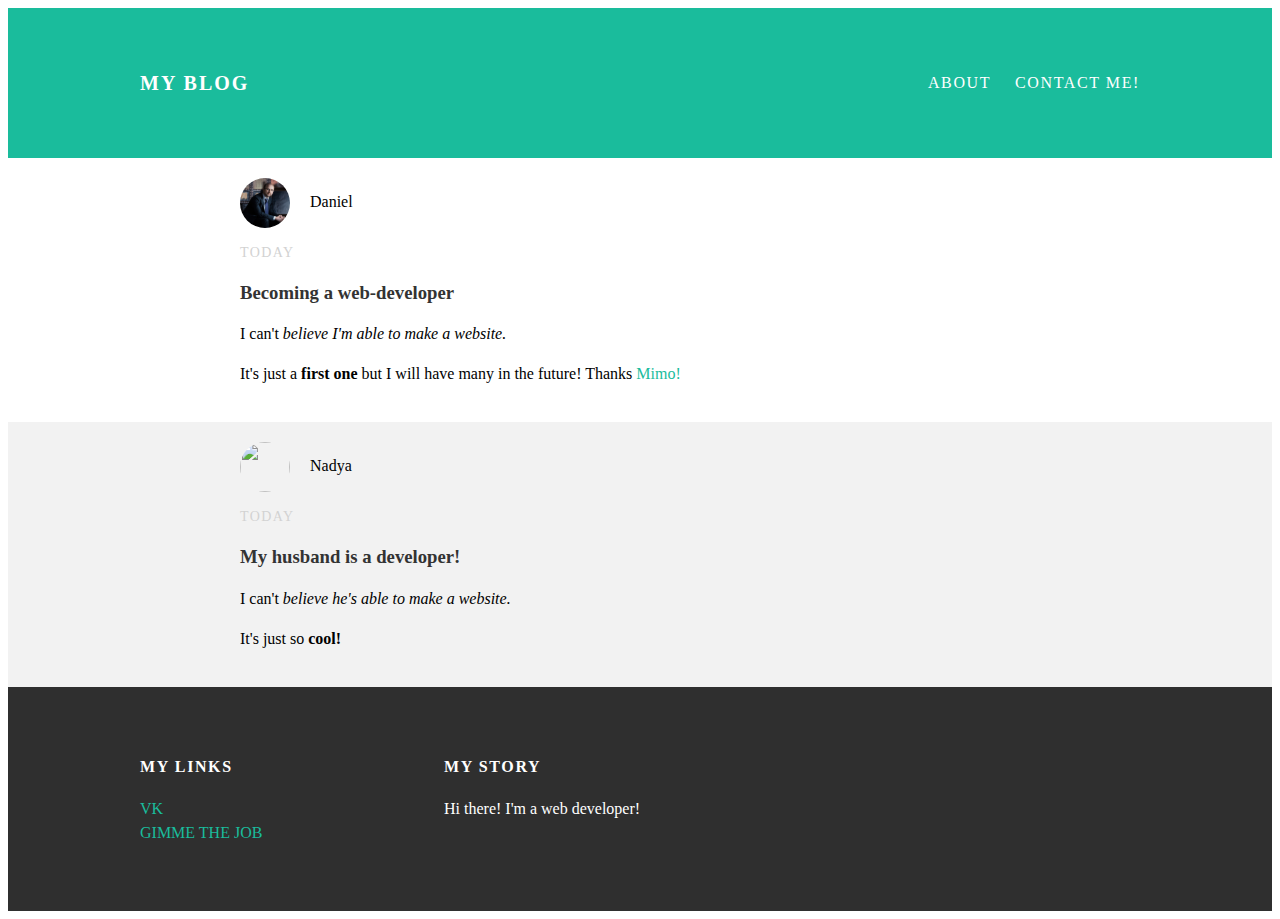
==== index.html @ 868a5e72 "Add files via upload" ====
<!DOCTYPE html>
<html>
  <head>
    <title>My title</title>
    <link rel="stylesheet" type="text/css" href="styles.css">
  </head>
  <body>
    <div id="header">
      <div class="container">
        <a id="header-title" href="index.html">My Blog</a>
        <ul id="header-nav">
          <li><a href="about.html">About</a></li>

          <li><a <a href="mailto:vanovd@gmail.com?subject=feedback">Contact me!</a></li>
        </ul>
      </div>
    </div>
    <div id="content">
      <div class="post-container">
        <div class="post">
          <DIV class="post-author">
            <img src="me.png">
            <span>Daniel</span>
          </div>
          <p class="post-date">Today</p>
          <h3 class="post-title">Becoming a web-developer</h3>
          <div class="post-content">
            <p> I can't <em>believe I'm able to make a website.</em> </p>
            <p> It's just a <strong>first one </strong>
              but I will have many in the future! Thanks <a href=https://getmimo.com>Mimo! </a> </p>
          </div>
        </div>
      </div>
      <div class="post-container">
          <div class="post">
            <DIV class="post-author">
              <img src="g">
              <span>Nadya</span>
            </div>
            <p class="post-date">Today</p>
            <h3 class="post-title">My husband is a developer!</h3>
            <div class="post-content">
              <p> I can't <em>believe he's able to make a website.</em> </p>
              <p> It's just so <strong> cool! </strong>
            </div>
          </div>
      </div>
    </div>
    <div id="footer">
      <div class="container">
        <div class="column">
          <h4>My links</h4>
          <p>
            <a href="http://vk.com/ivanovdan/">VK</a>
            <br>
            <a href="http://hh.ru">GIMME THE JOB</a>
          </p>
        </div>
        <div class="column">
          <h4>My story</h4>
          <p>Hi there! I'm a web developer!</p>
        </div>
      </div>
    </div>
  </body>
</html>
---- styles.css ----
@ import url(http://fonts.googleapis.com/css?family=Montserrat:400,700);
body {
  color: #555;
  margin: 0;
  font-family: 'Montserrat', sans-serif;
}
#header {
  background-color: #1abc9c;
  height: 150px;
  line-height: 150px
}
#header a {
  color: white;
  text-decoration: none;
  text-transform: uppercase;
  letter-spacing: 0.1em;
}
#header a:hover {
  color: #222;
}
#header-title {
  display: block;
  float: left;
  font-size: 20px;
  font-weight: bold;
}
#header-nav {
  display: block;
  float: right;
  margin-top: 0;
}
#header-nav li {
  display: inline;
  padding-left: 20px;
}
.container {
  max-width: 1000px;
  margin: 0 auto;
}
#footer {
  background-color: #2f2f2f;
  padding: 50px 0;
}
.column {
  min-width: 300px;
  display: inline-block;
  vertical-align: top;
}
#footer h4 {
  color: white;
  text-transform: uppercase;
  letter-spacing: 0.1em;
}
#footer p {
  color: white;
}
a {
  color: #1abc9c;
  text-decoration: none;
}
a:hover {
  color: #f6a623;
}
.post, .about   {
  max-width: 800px;
  margin: 0 auto;
  padding: 20px 0;
}
.post-author img {
  width: 50px;
  height: 50px;
  vertical-align: middle;
  border-radius: 50%;
}
.about-author img {
  border-radius: 50%;
}
.post-author span {
  margin-left: 16px;
}
.post-date {
  color: #D2D2D2;

  font-size: 14px;
  font-weight: bold:400;
  text-transform: uppercase;
  letter-spacing: 0.1em;
}
h1, h2, h3, h4 {
  color: #333;
}
p {
  line-height: 1.5;
}
.about {
  text-align:center;
}
.post-container:nth-child(even) {
  background-color: #f2f2f2;
}
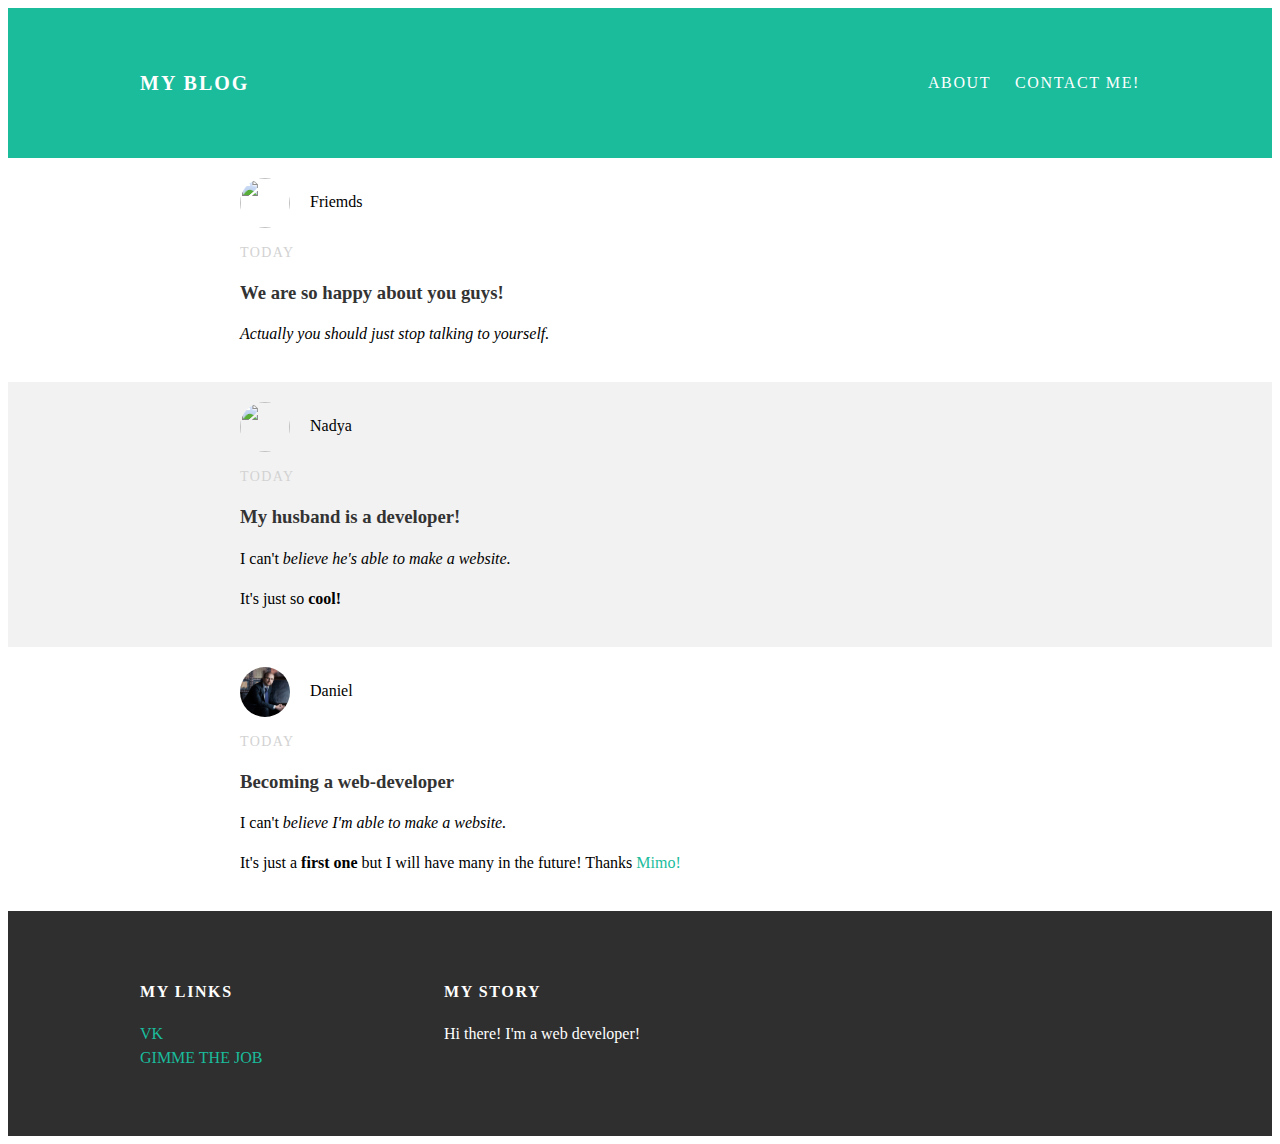
==== commit 78e62a46: "Update index.html" ====
--- a/index.html
+++ b/index.html
@@ -16,20 +16,19 @@
       </div>
     </div>
     <div id="content">
-      <div class="post-container">
-        <div class="post">
-          <DIV class="post-author">
-            <img src="me.png">
-            <span>Daniel</span>
+       <div class="post-container">
+          <div class="post">
+            <DIV class="post-author">
+              <img src="">
+              <span>Friemds</span>
+            </div>
+            <p class="post-date">Today</p>
+            <h3 class="post-title">We are so happy about you guys!</h3>
+            <div class="post-content">
+              <p> <em> Actually you should just stop talking to yourself.</em> </p>
+         
+            </div>
           </div>
-          <p class="post-date">Today</p>
-          <h3 class="post-title">Becoming a web-developer</h3>
-          <div class="post-content">
-            <p> I can't <em>believe I'm able to make a website.</em> </p>
-            <p> It's just a <strong>first one </strong>
-              but I will have many in the future! Thanks <a href=https://getmimo.com>Mimo! </a> </p>
-          </div>
-        </div>
       </div>
       <div class="post-container">
           <div class="post">
@@ -44,6 +43,21 @@
               <p> It's just so <strong> cool! </strong>
             </div>
           </div>
+      </div>
+       <div class="post-container">
+        <div class="post">
+          <DIV class="post-author">
+            <img src="me.png">
+            <span>Daniel</span>
+          </div>
+          <p class="post-date">Today</p>
+          <h3 class="post-title">Becoming a web-developer</h3>
+          <div class="post-content">
+            <p> I can't <em>believe I'm able to make a website.</em> </p>
+            <p> It's just a <strong>first one </strong>
+              but I will have many in the future! Thanks <a href=https://getmimo.com>Mimo! </a> </p>
+          </div>
+        </div>
       </div>
     </div>
     <div id="footer">
